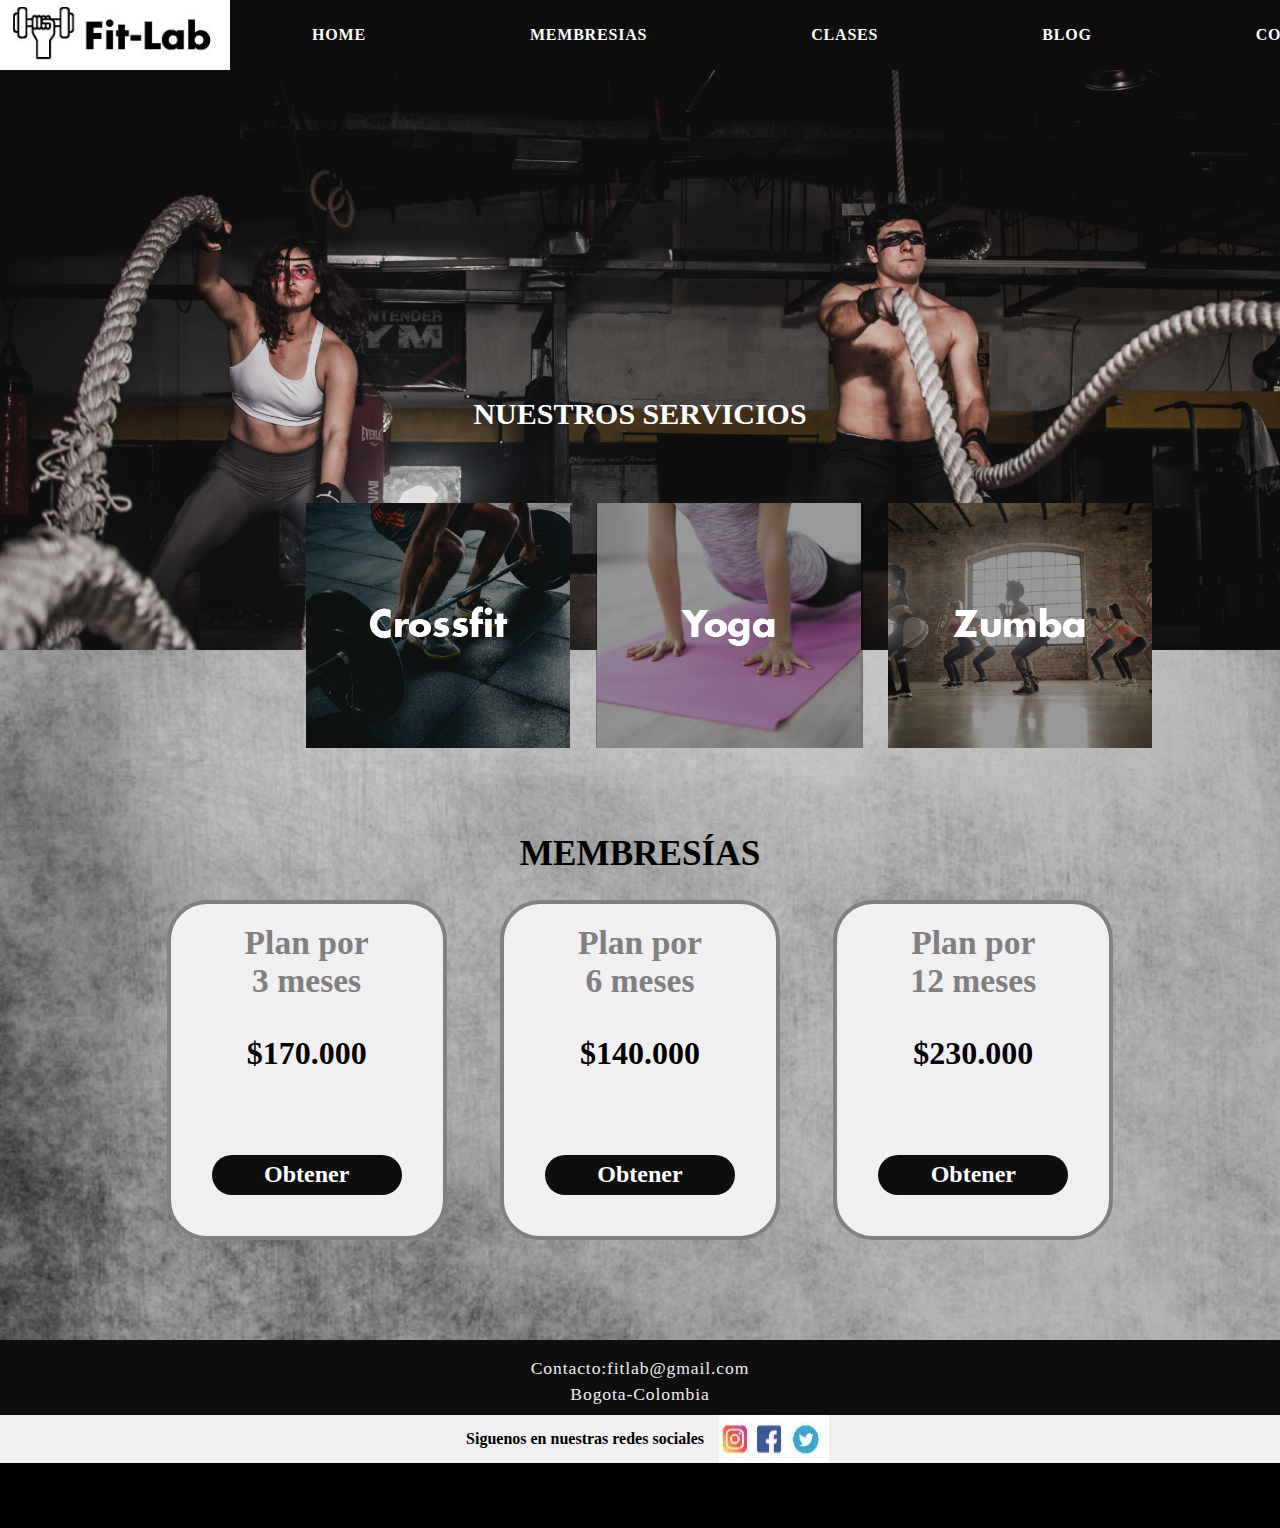
==== index.html @ 151f53df "Updates" ====
<!DOCTYPE html>
<html>
    <head>
        <title>Home</title>
        <link rel="icon" type="image/png" href="images/icon.png">
        <link href="style.css" rel="stylesheet" type="text/css">
        <link href="https://fonts.googleapis.com/css2?family=Roboto:wght@400;700&display=swap" rel="stylesheet">
        <meta name="viewport" content="width=device-wdith, user-scalable=no, initial-scale=1.0, maximum-scale=1.0; minimum-scale=1.0">
       </head>
<body>
    <div class="principal">
        <header> 
    <div id="menu"> 
        <nav>
           <img src="images/logo.jpg"> 
            <ul>
             <li><a href="#">Home</a></li>
             <li><a href="#membresias">Membresias</a></li>
             <li><a href="#">Clases</a></li>
             <li><a href="#">Blog</a></li>
             <li><a href="#contacto">Contacto</a></li>
            </ul>
        </nav> 
      </div>
    </header>
      <section class="main_section">
        <div class="txt">
          <h1>Fit-Lab</h1>
              </div>  
                <div class="contenedor">
                  <h1> Nuestros servicios</h1>
                  <img src="images/categorias.png">
                </div>
                <h2>MEMBRESÍAS</h2> 
        </section>
           <section id="membresias" class= "membresias">
                <div class="membresia">
                  <h3>Plan por <br> 3 meses</h3>
                  <h2>$170.000</h2>
                  <br>
                <button class="btn"><a href="form.html" style="text-decoration: none;">Obtener</a></button>
                </div>
                <div class="membresia">
                  <h3>Plan por <br> 6 meses</h3>
                 <h2>$140.000</h2>
                  <br>
                <button class="btn"><a href="form.html" style="text-decoration: none;">Obtener</a></button>
                </div>
                <div class="membresia">
                  <h3>Plan por <br> 12 meses</h3>
                <h2>$230.000</h2>
                  <br>
                <button class="btn"><a href="form.html" style="text-decoration: none;">Obtener</a></button>
                </div>
           </section>
                <footer id= "footer">
                  <div id= "contacto">
                <p>Contacto:fitlab@gmail.com </p> 
                      <p> Bogota-Colombia</p>
                  </div>
                  <div id= "socialMedia">
                    <p>Siguenos en nuestras redes sociales</p>
                    <img src="images/social-media.png" alt="">
                  </div>
                  <div id="boxBlack">
                  </div>
                </footer>
                </div>
</body>
</html>
---- style.css ----
* {
    margin: 0;
    padding: 0;
    box-sizing: border-box;
    font-family: 'Futura';
    font-weight: bold;
    /* font-size: 15px; */
}

.txt {
        text-align: center;
        
}

h1 {
    color:white;
    padding: 10 px 20px;

}

body {
    margin: o;
    font-family: 'Roboto', sans-serif;
    background-image: url('images/background.jpg');
    background-size: cover;
}

h2 {
        font-size: 2.2em;
        text-align: center;
        line-height: 80pt;
    
}


nav img{
  height:70px;
  width: 230px;

}

nav{
    background-color: rgb(14, 14, 14);
    display: flex;
    justify-content: space-between;  
    align-items: center; 
    position: fixed;
}
#menu ul{
    list-style: none;
    margin: 0;
    padding: 0;
    display:flex;

}


#menu ul li a{
    color: white;
    text-decoration: none;
    display: block;
    padding: 20px 82px;
    text-transform: uppercase;
    letter-spacing: 0.05em;


}
#menu ul li a:hover{
    background-color: yellow;
    color: black;
}



.main_section{
  background-image: url("images/gym.jpg");
  height:650px;
  background-size:cover;
  
}
.main_section h1{
  padding:30px;
}

.contenedor {
  margin: 270px;
  margin-bottom: 10px;
}
.contenedor  h1{
  text-transform: uppercase;
  text-align: center;
  font-size: 30px;
}


.planesPago h2{
  font-size: 2.2em;
}

.membresias{
  display: flex;
  justify-content:space-around;
  padding:50px 140px 100px 140px;
  margin-top: 200px;
}
.membresia{
  border-radius:40px;
  text-align:center;
  border: 4px solid gray;
  width:280px;
  padding:20px;
  height: 340px;
  background-color: rgb(241, 239, 242);
}
.membresia h3{
  color:gray;
  font-size: 2.1em;
}

.membresia h2{
  font-size: 2em;
}
.btn{
  background: rgb(14, 14, 14);
  cursor:pointer;
  padding:5px 20px;
  color:rgb(241, 239, 242);
  border-radius:30px;
  border:0px;
  font-size:1.5em;
  width: 190px;
  height: 40px;
  margin-top: 30px;
  text-decoration: none;

}
.btn :hover{
  background-color: yellow;


}
 #contacto{
   background-color: rgb(14, 14, 14);
   color:rgb(241, 239, 242);
   height: 75px;
   text-align: center;
   padding: 15px;
 }
  

   #contacto p{
    letter-spacing: 0.05em;
    font-weight: normal;
    line-height: 1.5em;
    font-size: 1.1em;
   }
 
   

 #socialMedia{
   display: flex;
   justify-content: center;
   font-weight: bold;
   background-color: rgb(241, 239, 242);

 }
 #socialMedia p{
   padding: 15px;
 }
 #boxBlack{
  background-color: black;
  height: 65px;
 }
 

 a {
   color: white;
 }
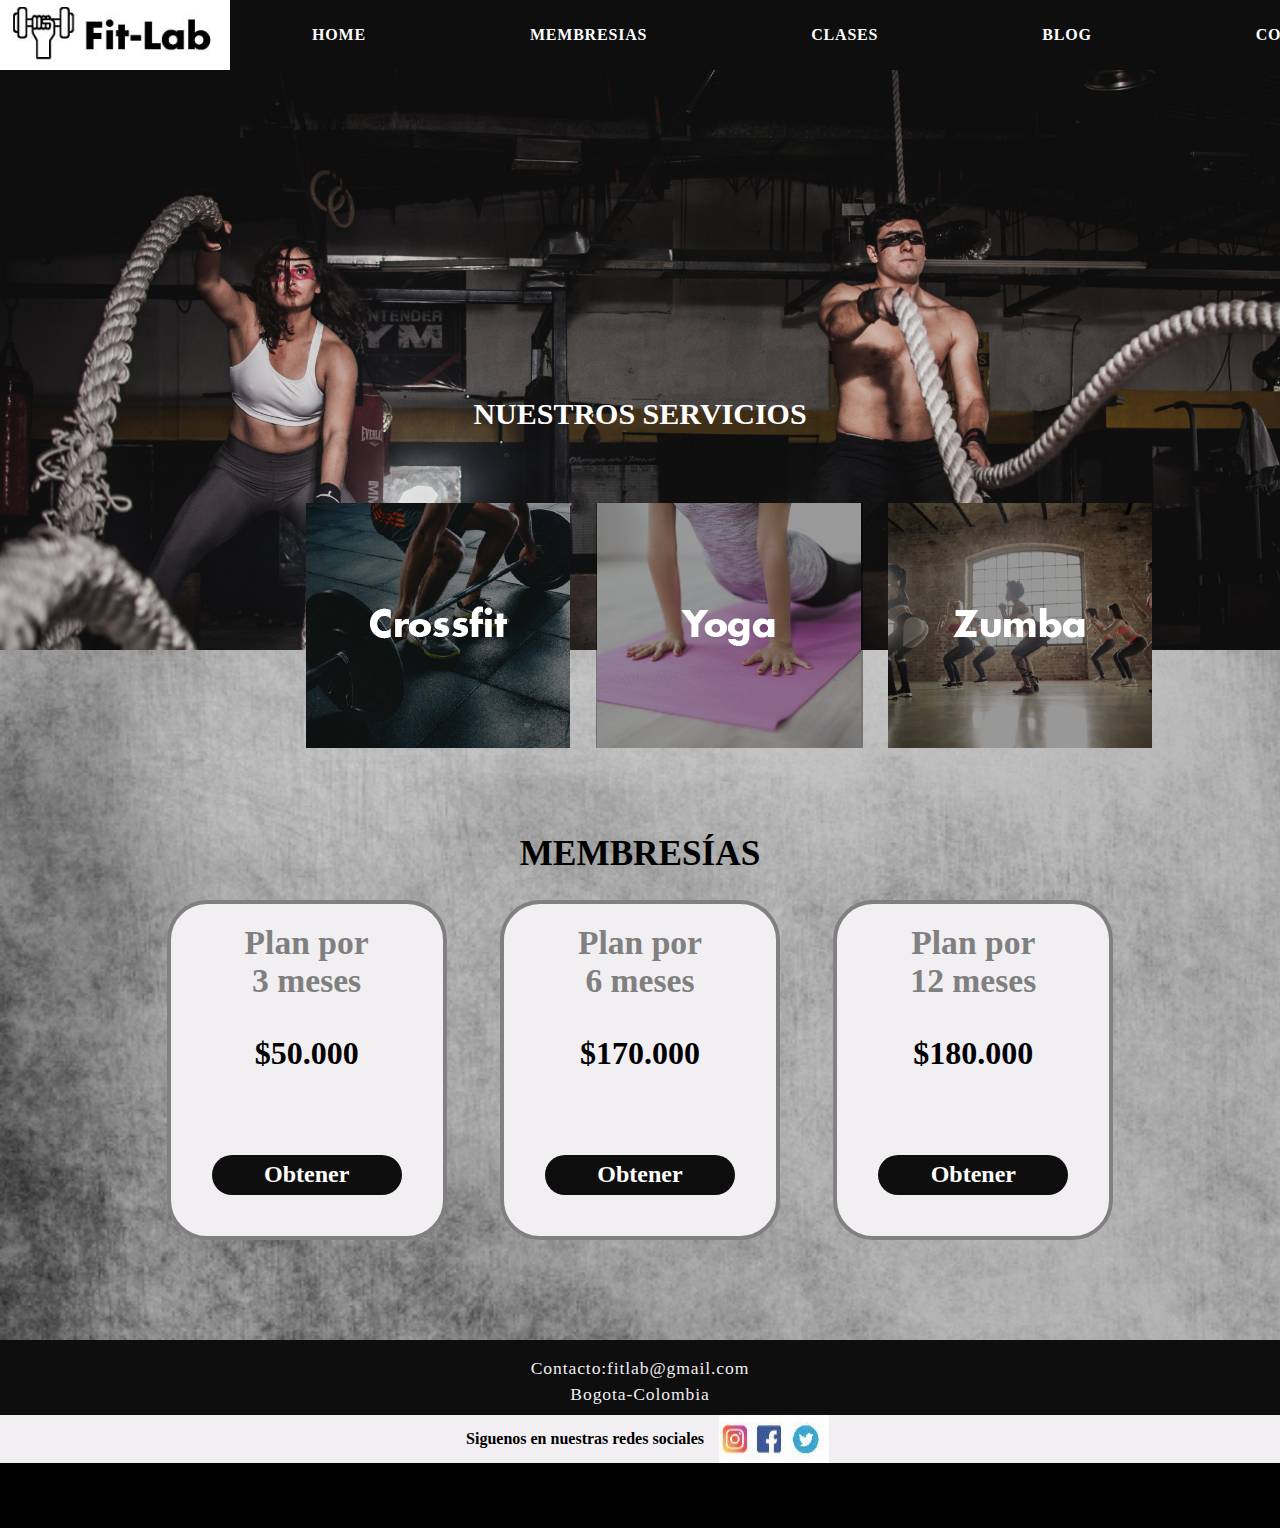
==== commit 3250aff3: "Updates" ====
--- a/index.html
+++ b/index.html
@@ -36,19 +36,19 @@
            <section id="membresias" class= "membresias">
                 <div class="membresia">
                   <h3>Plan por <br> 3 meses</h3>
-                  <h2>$170.000</h2>
+                  <h2>$50.000</h2>
                   <br>
                 <button class="btn"><a href="form.html" style="text-decoration: none;">Obtener</a></button>
                 </div>
                 <div class="membresia">
                   <h3>Plan por <br> 6 meses</h3>
-                 <h2>$140.000</h2>
+                 <h2>$170.000</h2>
                   <br>
                 <button class="btn"><a href="form.html" style="text-decoration: none;">Obtener</a></button>
                 </div>
                 <div class="membresia">
                   <h3>Plan por <br> 12 meses</h3>
-                <h2>$230.000</h2>
+                <h2>$180.000</h2>
                   <br>
                 <button class="btn"><a href="form.html" style="text-decoration: none;">Obtener</a></button>
                 </div>
